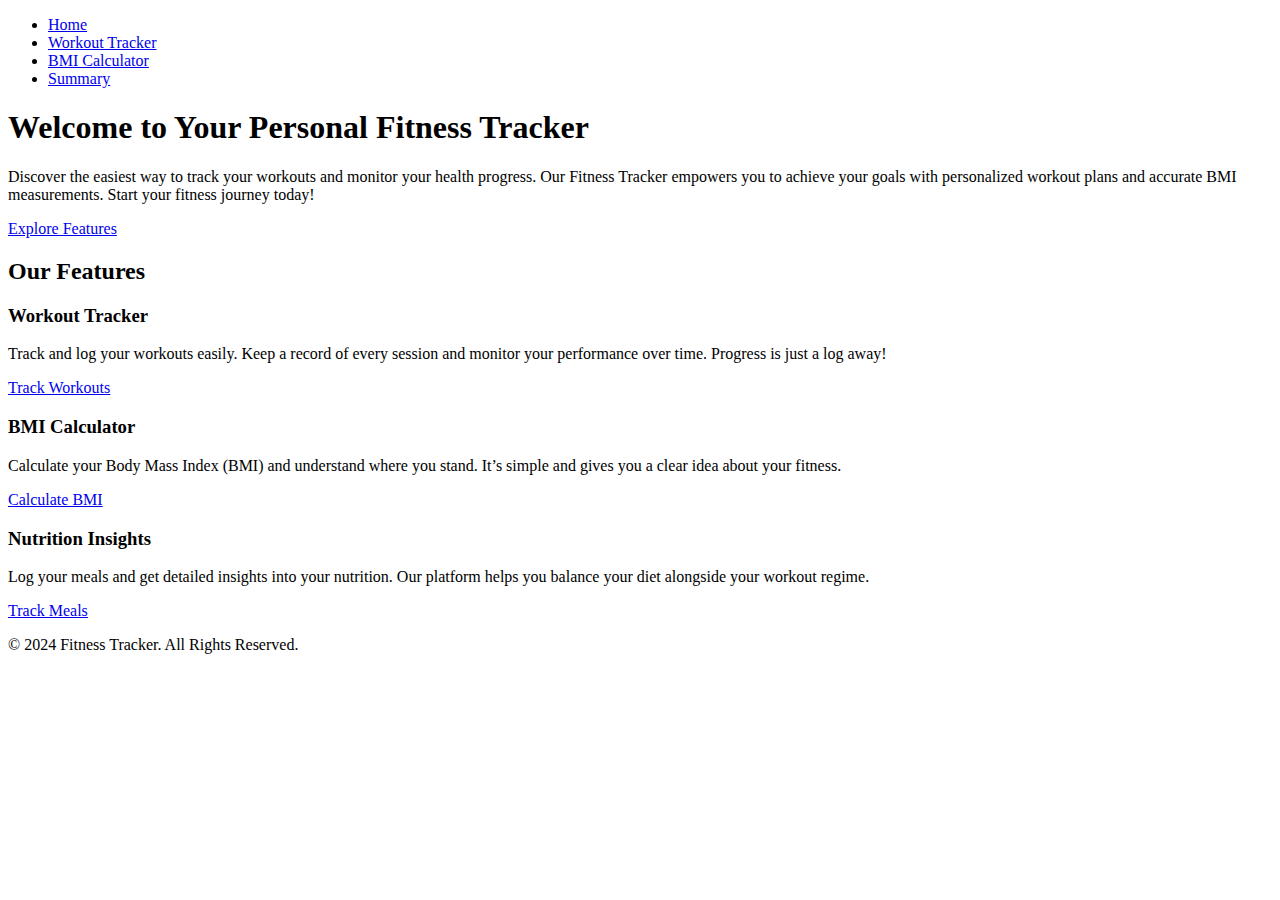
==== home.html @ 012abdc6 "updating 3" ====
<!DOCTYPE html>
<html lang="en">
<head>
    <meta charset="UTF-8">
    <meta name="viewport" content="width=device-width, initial-scale=1.0">
    <title>Fitness Tracker Homepage</title>
    <link rel="stylesheet" href="styles.css"> 
</head>
<body>

    <nav class="navbar">
        <ul>
            <li><a href="#home">Home</a></li>
            <li><a href="./table.html">Workout Tracker</a></li>
            <li><a href="./bmi.html">BMI Calculator</a></li>
            <li><a href="#summary">Summary</a></li>
        </ul>
    </nav>

    
    <section id="home" class="hero-section">
        <div class="hero-content">
            <h1>Welcome to Your Personal Fitness Tracker</h1>
            <p>
                Discover the easiest way to track your workouts and monitor your health progress. Our Fitness Tracker empowers you 
                to achieve your goals with personalized workout plans and accurate BMI measurements. Start your fitness journey today!
            </p>
            <a href="#features" class="cta-btn">Explore Features</a>
        </div>
    </section>


    <section id="features" class="features-section">
        <h2>Our Features</h2>
        <div class="features-container">
            <div class="feature-card">
                <h3>Workout Tracker</h3>
                <p>
                    Track and log your workouts easily. Keep a record of every session and monitor your performance over time.
                    Progress is just a log away!
                </p>
                <a href="./table.html" class="btn">Track Workouts</a>
            </div>

            <div class="feature-card">
                <h3>BMI Calculator</h3>
                <p>
                    Calculate your Body Mass Index (BMI) and understand where you stand. It’s simple and gives you a clear idea 
                    about your fitness.
                </p>
                <a href="./bmi.html" class="btn">Calculate BMI</a>
            </div>

            <div class="feature-card">
                <h3>Nutrition Insights</h3>
                <p>
                    Log your meals and get detailed insights into your nutrition. Our platform helps you balance your diet 
                    alongside your workout regime.
                </p>
                <a href="#" class="btn">Track Meals</a>
            </div>
        </div>
    </section>

  
    <footer>
        <p>© 2024 Fitness Tracker. All Rights Reserved.</p>
    </footer>
</body>
</html>
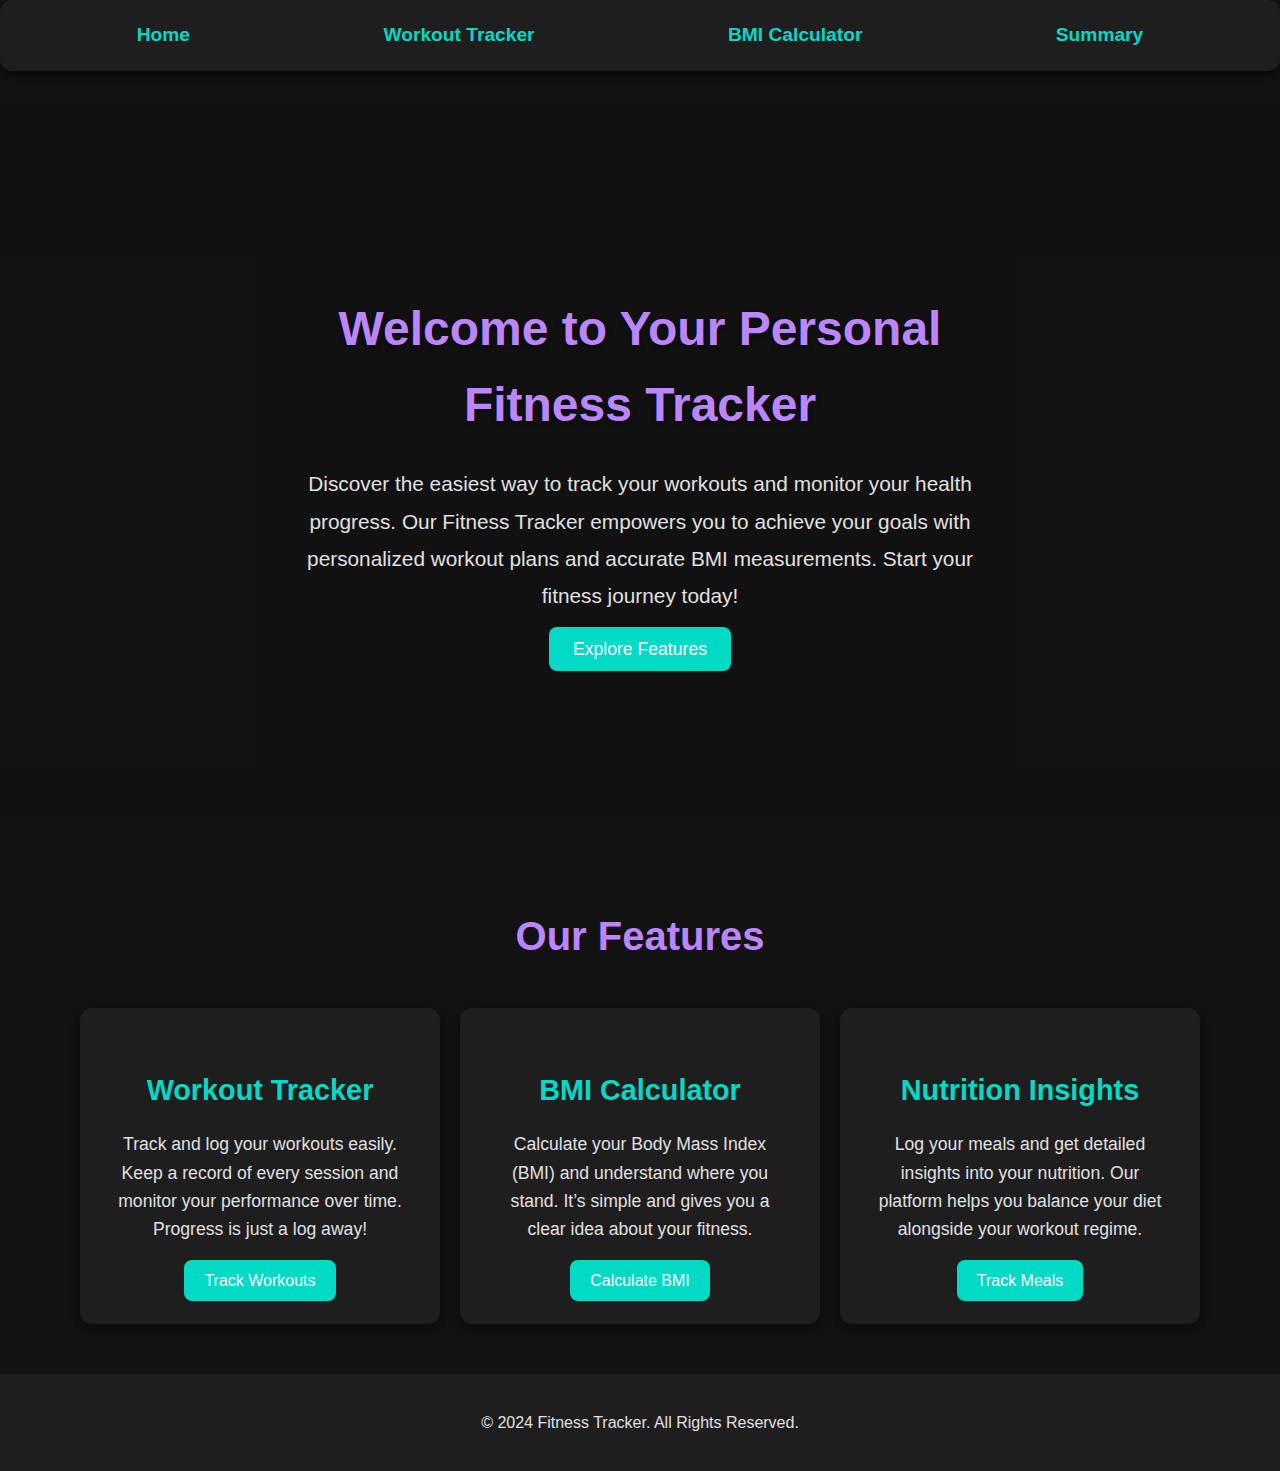
==== commit 21ee6b2d: "updating 4" ====
--- a/home.html
+++ b/home.html
@@ -4,15 +4,20 @@
     <meta charset="UTF-8">
     <meta name="viewport" content="width=device-width, initial-scale=1.0">
     <title>Fitness Tracker Homepage</title>
-    <link rel="stylesheet" href="styles.css"> 
+    <link rel="stylesheet" href="home.css"> 
 </head>
 <body>
 
     <nav class="navbar">
-        <ul>
+        <div class="navbar-toggle" id="navbar-toggle">
+            <span class="bar"></span>
+            <span class="bar"></span>
+            <span class="bar"></span>
+        </div>
+        <ul id="navbar-list">
             <li><a href="#home">Home</a></li>
             <li><a href="./table.html">Workout Tracker</a></li>
-            <li><a href="./bmi.html">BMI Calculator</a></li>
+            <li><a href="./index.html">BMI Calculator</a></li>
             <li><a href="#summary">Summary</a></li>
         </ul>
     </nav>
@@ -28,7 +33,6 @@
             <a href="#features" class="cta-btn">Explore Features</a>
         </div>
     </section>
-
 
     <section id="features" class="features-section">
         <h2>Our Features</h2>
@@ -48,7 +52,7 @@
                     Calculate your Body Mass Index (BMI) and understand where you stand. It’s simple and gives you a clear idea 
                     about your fitness.
                 </p>
-                <a href="./bmi.html" class="btn">Calculate BMI</a>
+                <a href="./index.html" class="btn">Calculate BMI</a>
             </div>
 
             <div class="feature-card">
@@ -66,5 +70,18 @@
     <footer>
         <p>© 2024 Fitness Tracker. All Rights Reserved.</p>
     </footer>
+
+    <script>
+
+        document.addEventListener("DOMContentLoaded", function() {
+            const navbarToggle = document.getElementById("navbar-toggle");
+            const navbarList = document.getElementById("navbar-list");
+
+            navbarToggle.addEventListener("click", function() {
+                navbarList.classList.toggle("active");
+            });
+        });
+
+    </script>
 </body>
 </html>
--- a/home.css
+++ b/home.css
@@ -0,0 +1,305 @@
+:root {
+    --bg-color: #121212;
+    --card-bg-color: #1E1E1E;
+    --text-color: #E0E0E0;
+    --primary-color: #BB86FC;
+    --secondary-color: #03DAC6;
+    --accent-color: #FF5722;
+    --input-bg-color: #2C2C2C;
+    --button-bg-color: #03DAC6;
+    --button-hover-bg-color: #029E9C;
+    --shadow-color: rgba(0, 0, 0, 0.5);
+    --transition-speed: 0.3s;
+    --font-body: 'Roboto', sans-serif;
+    --font-header: 'Poppins', sans-serif;
+}
+
+body {
+    font-family: var(--font-body);
+    background-color: var(--bg-color);
+    color: var(--text-color);
+    margin: 0;
+    padding: 0;
+    line-height: 1.6;
+}
+
+.navbar {
+    background: var(--card-bg-color);
+    padding: 20px 40px; /* Adjusted padding for equal spacing */
+    border-radius: 12px;
+    box-shadow: 0 4px 10px var(--shadow-color);
+    margin-bottom: 30px;
+}
+
+.navbar-container {
+    display: flex;
+    justify-content: space-between;
+    align-items: center;
+    width: 100%; /* Full width for the navbar */
+}
+
+.navbar-toggle {
+    display: none; /* Initially hidden */
+    flex-direction: column;
+    cursor: pointer;
+}
+
+.navbar-toggle .bar {
+    height: 3px;
+    width: 25px;
+    background-color: var(--primary-color);
+    margin: 3px 0;
+    transition: 0.3s;
+}
+
+#navbar-list {
+    list-style: none;
+    padding: 0;
+    margin: 0;
+    display: flex; /* Default to flex for desktop */
+    justify-content: space-around;
+    width: 100%;
+}
+
+.navbar li {
+    display: inline;
+}
+
+.navbar a {
+    color: var(--secondary-color);
+    text-decoration: none;
+    font-size: 1.2rem;
+    font-family: var(--font-header);
+    font-weight: 600;
+    transition: color var(--transition-speed);
+}
+
+.navbar a:hover {
+    color: var(--primary-color);
+}
+
+/* Responsive Navbar Styles */
+@media screen and (max-width: 768px) {
+    .navbar-toggle {
+        display: flex; /* Show toggle button */
+    }
+
+    #navbar-list {
+        display: none; /* Hide navbar items by default */
+        flex-direction: column; /* Stack items vertically */
+        position: absolute;
+        top: 70px; /* Position below navbar */
+        left: 0;
+        width: 100%;
+        background-color: var(--card-bg-color);
+        padding: 20px 0;
+        box-shadow: 0 6px 12px var(--shadow-color);
+        z-index: 99; /* Ensure it overlays other content */
+    }
+
+    #navbar-list.active {
+        display: flex; /* Show items when active */
+    }
+
+    .navbar a {
+        font-size: 1rem; /* Adjust font size for smaller screens */
+        padding: 15px;
+        text-align: center;
+        width: 100%; /* Full width for mobile items */
+    }
+
+    .navbar li {
+        width: 100%; /* Full width for mobile items */
+    }
+}
+
+/* Navbar Toggle Animation */
+.navbar-toggle.active .bar:nth-child(1) {
+    transform: rotate(-45deg) translate(-5px, 6px);
+}
+
+.navbar-toggle.active .bar:nth-child(2) {
+    opacity: 0;
+}
+
+.navbar-toggle.active .bar:nth-child(3) {
+    transform: rotate(45deg) translate(-5px, -6px);
+}
+
+/* Hero Section */
+.hero-section {
+    display: flex;
+    align-items: center;
+    justify-content: center;
+    background-image: url('Awesome-Fitness-Wallpaper-HD.jpg');
+    background-size: cover;
+    background-position: center;
+    height: 80vh;
+    color: var(--text-color);
+    text-align: center;
+    position: relative;
+    padding: 0 40px; /* Adjusted padding for equal spacing */
+}
+
+.hero-section::before {
+    content: "";
+    position: absolute;
+    top: 0;
+    left: 0;
+    width: 100%;
+    height: 100%;
+    background: rgba(18, 18, 18, 0.85);
+}
+
+.hero-content {
+    position: relative;
+    z-index: 1;
+    max-width: 700px;
+}
+
+.hero-content h1 {
+    font-size: 3rem;
+    font-family: var(--font-header);
+    color: var(--primary-color);
+    text-shadow: 0 2px 4px var(--shadow-color);
+    margin-bottom: 20px;
+}
+
+.hero-content p {
+    font-size: 1.3rem;
+    line-height: 1.8;
+    margin-bottom: 20px;
+}
+
+.cta-btn {
+    padding: 12px 24px;
+    background-color: var(--button-bg-color);
+    color: white;
+    border: none;
+    border-radius: 8px;
+    font-size: 1.1rem;
+    text-decoration: none;
+    cursor: pointer;
+    transition: background-color var(--transition-speed), transform var(--transition-speed);
+}
+
+.cta-btn:hover {
+    background-color: var(--button-hover-bg-color);
+    transform: translateY(-3px);
+    box-shadow: 0 6px 12px var(--shadow-color);
+}
+
+/* Features Section */
+.features-section {
+    background-color: var(--bg-color);
+    padding: 50px 40px; /* Adjusted padding for equal spacing */
+    text-align: center;
+}
+
+.features-section h2 {
+    color: var(--primary-color);
+    font-size: 2.5rem;
+    margin-bottom: 40px;
+    font-family: var(--font-header);
+}
+
+.features-container {
+    display: flex;
+    justify-content: center;
+    flex-wrap: wrap;
+    gap: 20px;
+}
+
+.feature-card {
+    background-color: var(--card-bg-color);
+    padding: 30px;
+    border-radius: 12px;
+    box-shadow: 0 4px 10px var(--shadow-color);
+    max-width: 300px;
+    text-align: center;
+    transition: transform var(--transition-speed), box-shadow var(--transition-speed);
+}
+
+.feature-card:hover {
+    transform: translateY(-5px);
+    box-shadow: 0 8px 20px var(--shadow-color);
+}
+
+.feature-card h3 {
+    color: var(--secondary-color);
+    font-size: 1.8rem;
+    margin-bottom: 15px;
+}
+
+.feature-card p {
+    font-size: 1.1rem;
+    margin-bottom: 25px;
+    color: var(--text-color);
+}
+
+.feature-card .btn {
+    padding: 12px 20px;
+    background-color: var(--button-bg-color);
+    color: white;
+    border: none;
+    border-radius: 8px;
+    text-decoration: none;
+    font-size: 1rem;
+    transition: background-color var(--transition-speed), transform var(--transition-speed);
+}
+
+.feature-card .btn:hover {
+    background-color: var(--button-hover-bg-color);
+    transform: translateY(-2px);
+}
+
+/* Footer */
+footer {
+    background-color: var(--card-bg-color);
+    padding: 20px 40px; /* Adjusted padding for equal spacing */
+    text-align: center;
+    color: var(--text-color);
+}
+
+/* Responsive Hero Section */
+@media screen and (max-width: 1024px) {
+    .hero-content h1 {
+        font-size: 2.5rem;
+    }
+
+    .hero-content p {
+        font-size: 1.1rem;
+    }
+
+    .cta-btn {
+        font-size: 1rem;
+    }
+}
+
+@media screen and (max-width: 768px) {
+    .hero-section {
+        height: 60vh;
+    }
+
+    .features-container {
+        flex-direction: column;
+    }
+
+    .feature-card {
+        width: 90%;
+    }
+}
+
+@media screen and (max-width: 480px) {
+    .hero-content h1 {
+        font-size: 2rem;
+    }
+
+    .hero-content p {
+        font-size: 1rem;
+    }
+
+    .cta-btn {
+        width: 100%;
+    }
+}
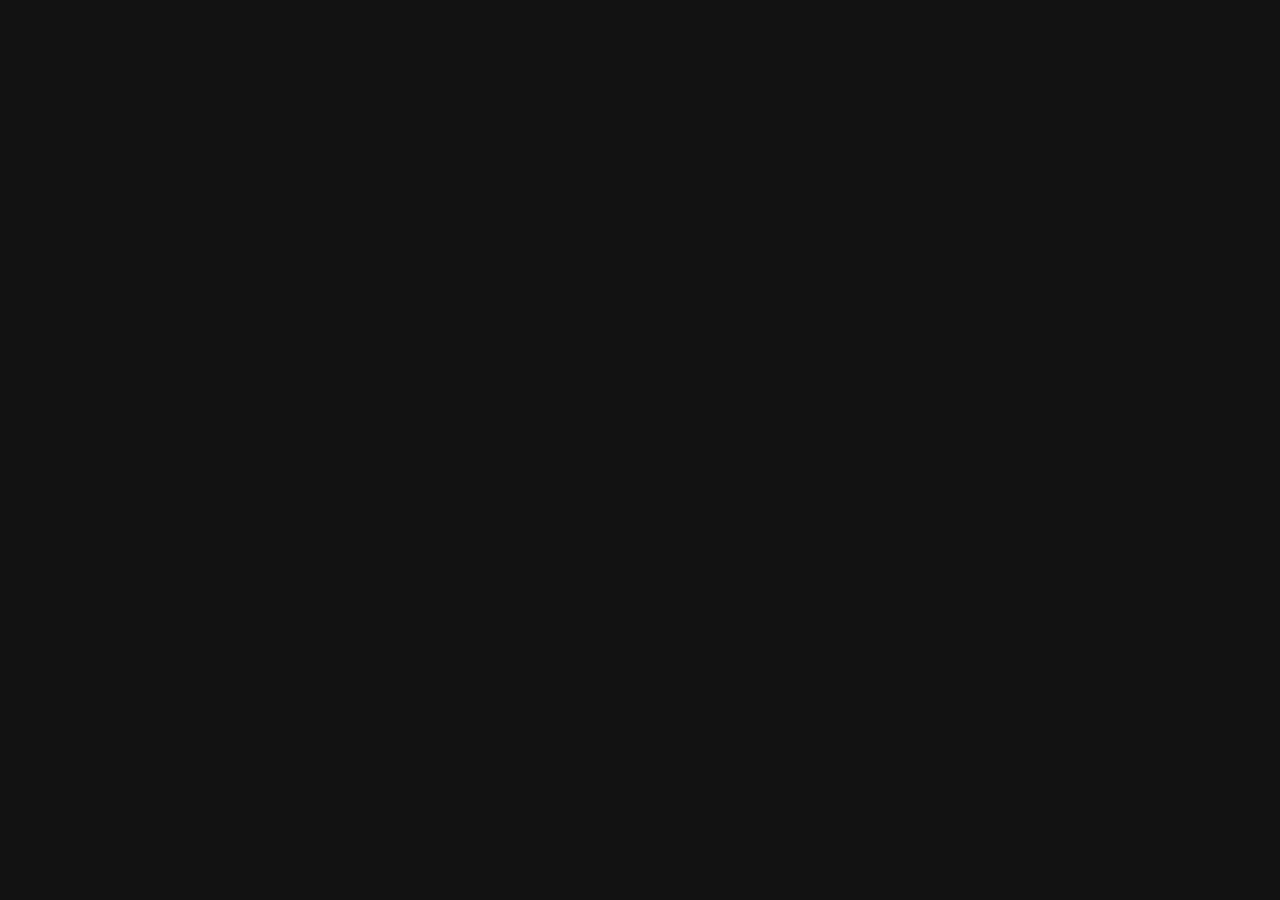
==== commit b3ca5fce: "final" ====
--- a/home.html
+++ b/home.html
@@ -3,85 +3,12 @@
 <head>
     <meta charset="UTF-8">
     <meta name="viewport" content="width=device-width, initial-scale=1.0">
-    <title>Fitness Tracker Homepage</title>
+    <title>Fitness Tracker</title>
     <link rel="stylesheet" href="home.css"> 
 </head>
 <body>
 
-    <nav class="navbar">
-        <div class="navbar-toggle" id="navbar-toggle">
-            <span class="bar"></span>
-            <span class="bar"></span>
-            <span class="bar"></span>
-        </div>
-        <ul id="navbar-list">
-            <li><a href="#home">Home</a></li>
-            <li><a href="./table.html">Workout Tracker</a></li>
-            <li><a href="./index.html">BMI Calculator</a></li>
-            <li><a href="#summary">Summary</a></li>
-        </ul>
-    </nav>
+    <script defer src="home.js"></script>
 
-    
-    <section id="home" class="hero-section">
-        <div class="hero-content">
-            <h1>Welcome to Your Personal Fitness Tracker</h1>
-            <p>
-                Discover the easiest way to track your workouts and monitor your health progress. Our Fitness Tracker empowers you 
-                to achieve your goals with personalized workout plans and accurate BMI measurements. Start your fitness journey today!
-            </p>
-            <a href="#features" class="cta-btn">Explore Features</a>
-        </div>
-    </section>
-
-    <section id="features" class="features-section">
-        <h2>Our Features</h2>
-        <div class="features-container">
-            <div class="feature-card">
-                <h3>Workout Tracker</h3>
-                <p>
-                    Track and log your workouts easily. Keep a record of every session and monitor your performance over time.
-                    Progress is just a log away!
-                </p>
-                <a href="./table.html" class="btn">Track Workouts</a>
-            </div>
-
-            <div class="feature-card">
-                <h3>BMI Calculator</h3>
-                <p>
-                    Calculate your Body Mass Index (BMI) and understand where you stand. It’s simple and gives you a clear idea 
-                    about your fitness.
-                </p>
-                <a href="./index.html" class="btn">Calculate BMI</a>
-            </div>
-
-            <div class="feature-card">
-                <h3>Nutrition Insights</h3>
-                <p>
-                    Log your meals and get detailed insights into your nutrition. Our platform helps you balance your diet 
-                    alongside your workout regime.
-                </p>
-                <a href="#" class="btn">Track Meals</a>
-            </div>
-        </div>
-    </section>
-
-  
-    <footer>
-        <p>© 2024 Fitness Tracker. All Rights Reserved.</p>
-    </footer>
-
-    <script>
-
-        document.addEventListener("DOMContentLoaded", function() {
-            const navbarToggle = document.getElementById("navbar-toggle");
-            const navbarList = document.getElementById("navbar-list");
-
-            navbarToggle.addEventListener("click", function() {
-                navbarList.classList.toggle("active");
-            });
-        });
-
-    </script>
 </body>
 </html>
